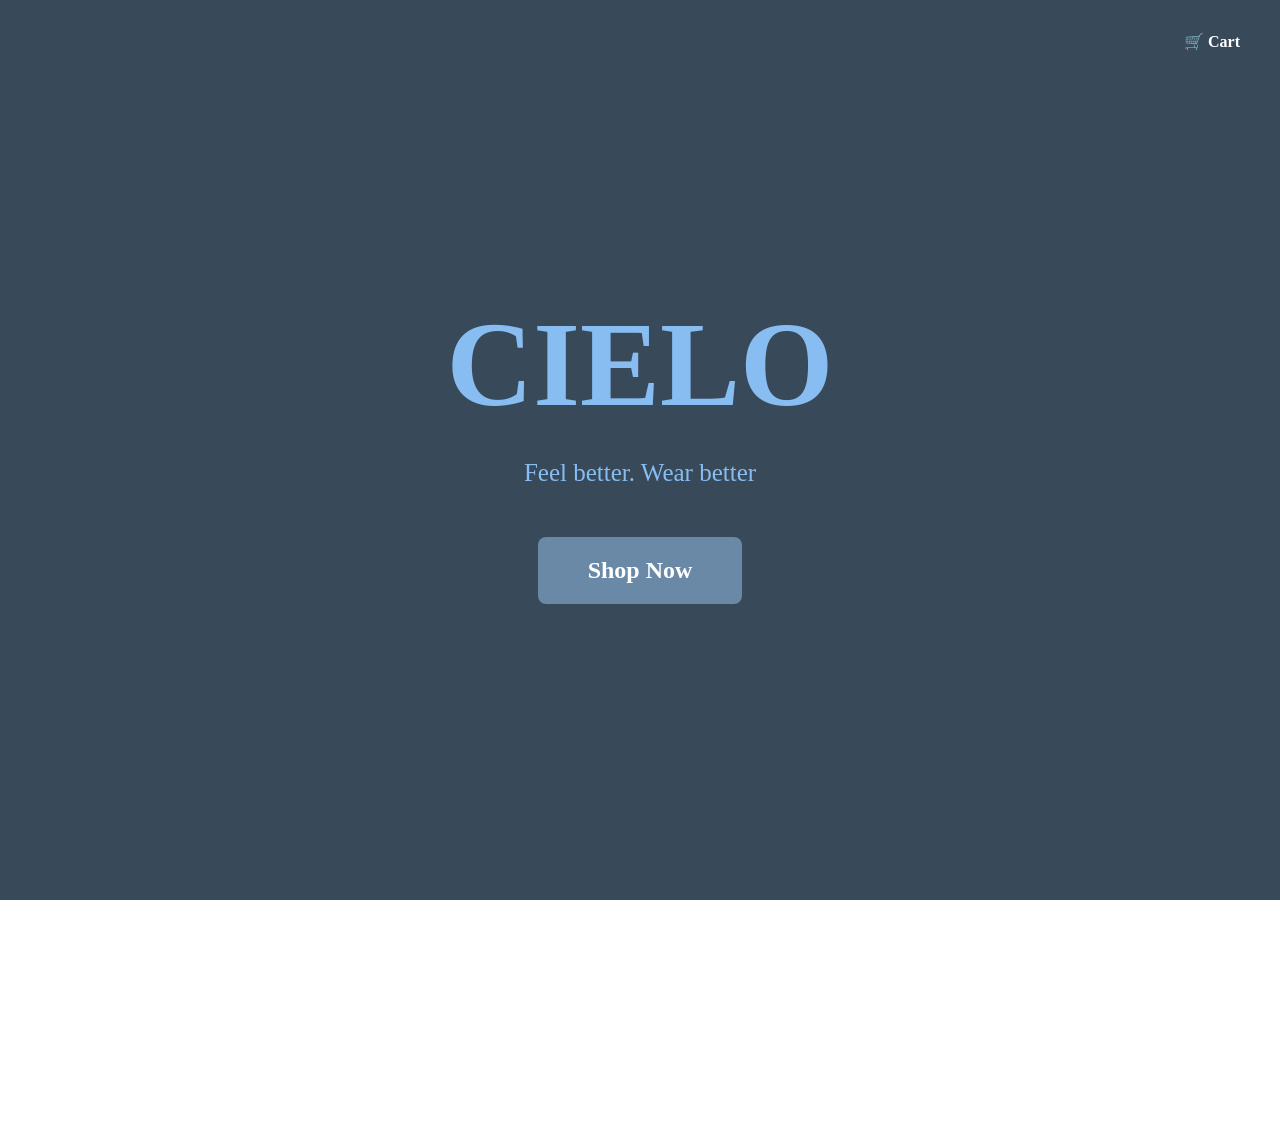
==== bootstrap_1/index.html @ 78fc7dfe "i submited my sql" ====
<!DOCTYPE html>
<html lang="en">
<head>
  <meta charset="UTF-8">
  <title>CIELO (Official).com</title>
  <link rel="stylesheet" href="index.css">
</head>
<body>

  <!-- HOME SLIDE -->
  <section id="home" class="hero">
    <div class="content">
      <h1 >CIELO</h1>
      <p >Feel better. Wear better</p>
      <a href="#shop" class="btn">Shop Now</a>
    </div>
  </section>

  <!-- SHOP SLIDE -->
  <section id="shop" class="shop">
    <h2>Shop By Category</h2>
    <div class="category-buttons">
      <a href="#hoodies" class="category">Hoodies</a>
      <a href="#shirts" class="category">Shirts</a>
      <a href="#shorts" class="category">Shorts</a>
      <a href="#pants" class="category">Pants</a>
      <a href="#shoes" class="category">Shoes</a>
      <a href="#accessories" class="category">Accessories</a>
    </div>
  </section>

  <!-- HOODIES SLIDE -->
  <section id="hoodies" class="shop">
    <a href="#shop" class="back">← Back</a>
    <h1>CIELO</h1>
    <h3>Hoodies</h3>
    <div class="products">
      <a href="#hoodie1" class="product-card">
        <div class="product-image"><img src="black_hoodie.png" alt="Black Hoodie"></div>
        <h3>Hollister Feel Good Boxy Hoodie</h3>
        <p class="price">$40</p>
      </a>
      <a href="#hoodie2" class="product-card">
        <div class="product-image"><img src="carhartt.png" alt="carhartt zip up hoodie"></div>
        <h3>Carhartt zip up hoodie</h3>
        <p class="price">$45</p>
      </a>
      <a href="#hoodie3" class="product-card">
        <div class="product-image"><img src="zip up 1.png" alt="Boxy Zip-Up Hoodie"></div>
        <h3>Boxy Zip-Up Hoodie</h3>
        <p class="price">$45</p>
      </a>
      <a href="#hoodie4" class="product-card">
        <div class="product-image"><img src="hellcat_zip.png" alt="Dodge Hoodie"></div>
        <h3>Dodge Demon Hoodie</h3>
        <p class="price">$70</p>
      </a>
      <a href="#hoodie5" class="product-card">
        <div class="product-image"><img src="camo_zip.png" alt="Camo Hoodie"></div>
        <h3>Camo Hoodie</h3>
        <p class="price">$45</p>
      </a>
    </div>
  </section>

  <!-- SHIRTS SLIDE -->
  <section id="shirts" class="shop">
    <a href="#shop" class="back">← Back</a>
    <h1>CIELO</h1>
    <h3>Shirts</h3>
    <div class="products">
      <a href="#shirt1" class="product-card">
      <div class="product-image"><img src="https://image.made-in-china.com/202f0j00sgoCcNUdlWkp/Fast-Shipping-Oversize-Unisex-100-Cotton-Heavyweight-Jersey-Plain-T-Shirt-Bulk-Blank-White-T-Shirts-for-Women.webp" alt="Shirt 1"></div>
      <h3>Shirt 1</h3><p class="price">$12</p>
    </a>
      
      <a href="#shirt2" class="product-card">
      <div class="product-image"><img src="https://img.hollisterco.com/is/image/anf/KIC_339-6289-00247-200_prod1?policy=product-medium" alt="Shirt 2"></div>
      <h3>Womans short sleeve top </h3><p class="price">$20</p>
    </a>
      
      <a href="#shirt3" class="product-card">
      <div class="product-image"><img src="https://img.hollisterco.com/is/image/anf/KIC_323-5334-00710-101_prod2?policy=product-medium" alt="Shirt 3"></div>
      <h3>Baggy Dodge Hellcat Graphic Jersey </h3><p class="price">$50</p>
    </a>

      <a href="#shirt4" class="product-card">
      <div class="product-image"><img src="https://i.pinimg.com/474x/7d/ee/d7/7deed7918bf98eb148e5378c4447752f.jpg" alt="Shirt 4"></div>
      <h3>V neck collar top</h3><p class="price">$30</p>
    </a>
      <a href="#shirt5" class="product-card">
      <div class="product-image"><img src="https://image.hm.com/assets/hm/99/6b/996b8b3f6c3fbf7877c0aab9452c991fc645b54b.jpg?imwidth=2160" alt="Shirt 5"></div>
      <h3>loose-fit printed T-shirt </h3><p class="price">$10</p>
    </a>
    </div>
  </section>

  <!-- SHORTS SLIDE -->
  <section id="shorts" class="shop">
    <a href="#shop" class="back">← Back</a>
    <h1>CIELO</h1>
    <h3>Shorts</h3>
    <div class="products">
      <a href="#short1" class="product-card">
      <div class="product-image"><img src="https://image.hm.com/assets/hm/07/47/0747f41038fe51962b147f9bc3eb5ea278b4254b.jpg?imwidth=2160" alt="Short 1"></div>
      <h3>Baggy denim shorts</h3><p class="price">$30</p>
    </a>
      <a href="#short2" class="product-card">
      <div class="product-image"><img src="https://img.hollisterco.com/is/image/anf/KIC_328-6086-00156-977_prod1?policy=product-medium" alt="Short 2"></div>
      <h3>Grey Baggy Jean Shorts</h3><p class="price">$44</p>
    </a>
      <a href="#short3" class="product-card">
      <div class="product-image"><img src="https://img.hollisterco.com/is/image/anf/KIC_328-6011-00112-280_prod1?policy=product-medium" alt="Short 3"></div>
      <h3>Light Wash Baggy Painter Jean Shorts</h3><p class="price">$44</p>
    </a>
      <a href="#short4" class="product-card">
      <div class="product-image"><img src="https://img.hollisterco.com/is/image/anf/KIC_328-6062-00125-296_prod1?policy=product-medium" alt="Short 4"></div>
      <h3>Baggy Jean Shorts</h3><p class="price">$44</p>
    </a>
      <a href="#short5" class="product-card">
      <div class="product-image"><img src="https://img.hollisterco.com/is/image/anf/KIC_328-6012-00113-276_prod1?policy=product-medium" alt="Short 5"></div>
      <h3>Dark Wash Embroidered Baggy Jean Shorts</h3><p class="price">$38</p>
    </a>
    </div>
  </section>

  <!-- PANTS SLIDE -->
  <section id="pants" class="shop">
    <a href="#shop" class="back">← Back</a>
    <h1>CIELO</h1>
    <h3>Pants</h3>
    <div class="products">
      <a href="#pant1" class="product-card"><div class="product-image"><img src="pant1.png" alt="Pant 1"></div><h3>Pant 1</h3><p class="price">$50</p></a>
      <a href="#pant2" class="product-card"><div class="product-image"><img src="pant2.png" alt="Pant 2"></div><h3>Pant 2</h3><p class="price">$52</p></a>
      <a href="#pant3" class="product-card"><div class="product-image"><img src="pant3.png" alt="Pant 3"></div><h3>Pant 3</h3><p class="price">$54</p></a>
      <a href="#pant4" class="product-card"><div class="product-image"><img src="pant4.png" alt="Pant 4"></div><h3>Pant 4</h3><p class="price">$56</p></a>
      <a href="#pant5" class="product-card"><div class="product-image"><img src="pant5.png" alt="Pant 5"></div><h3>Pant 5</h3><p class="price">$58</p></a>
    </div>
  </section>

  <!-- SHOES SLIDE -->
  <section id="shoes" class="shop">
    <a href="#shop" class="back">← Back</a>
    <h1>CIELO</h1>
    <h3>Shoes</h3>
    <div class="products">
      <a href="#shoe1" class="product-card"><div class="product-image"><img src="shoe1.png" alt="Shoe 1"></div><h3>Shoe 1</h3><p class="price">$70</p></a>
      <a href="#shoe2" class="product-card"><div class="product-image"><img src="shoe2.png" alt="Shoe 2"></div><h3>Shoe 2</h3><p class="price">$72</p></a>
      <a href="#shoe3" class="product-card"><div class="product-image"><img src="shoe3.png" alt="Shoe 3"></div><h3>Shoe 3</h3><p class="price">$74</p></a>
      <a href="#shoe4" class="product-card"><div class="product-image"><img src="shoe4.png" alt="Shoe 4"></div><h3>Shoe 4</h3><p class="price">$76</p></a>
      <a href="#shoe5" class="product-card"><div class="product-image"><img src="shoe5.png" alt="Shoe 5"></div><h3>Shoe 5</h3><p class="price">$78</p></a>
    </div>
  </section>

  <!-- ACCESSORIES SLIDE -->
  <section id="accessories" class="shop">
    <a href="#shop" class="back">← Back</a>
    <h1>CIELO</h1>
    <h3>Accessories</h3>
    <div class="products">
      <a href="#acc1" class="product-card"><div class="product-image"><img src="acc1.png" alt="Accessory 1"></div><h3>Accessory 1</h3><p class="price">$20</p></a>
      <a href="#acc2" class="product-card"><div class="product-image"><img src="acc2.png" alt="Accessory 2"></div><h3>Accessory 2</h3><p class="price">$22</p></a>
      <a href="#acc3" class="product-card"><div class="product-image"><img src="acc3.png" alt="Accessory 3"></div><h3>Accessory 3</h3><p class="price">$24</p></a>
      <a href="#acc4" class="product-card"><div class="product-image"><img src="acc4.png" alt="Accessory 4"></div><h3>Accessory 4</h3><p class="price">$26</p></a>
      <a href="#acc5" class="product-card"><div class="product-image"><img src="acc5.png" alt="Accessory 5"></div><h3>Accessory 5</h3><p class="price">$28</p></a>
    </div>
  </section>

  <!-- CHECKOUT SECTIONS -->
  <!-- Hoodies -->
  <section id="hoodie1" class="shop checkout">
    <a href="#hoodies" class="back">← Back</a>
    <div class="checkout-container">
      <div class="checkout-image"><img src="https://img.hollisterco.com/is/image/anf/KIC_322-5147-00465-901_model1?policy=product-medium"></div>
      <div class="checkout-details">
        <h2>Hollister Feel Good Boxy Hoodie</h2>
        <p class="price">$40</p>
        <p>Select Size</p>
        <div class="sizes"><button>S</button><button>M</button><button>L</button><button>XL</button></div>
        <button class="checkout-btn">Add to Cart</button>
      </div>
    </div>
  </section>

  <!-- Hoodie2 -->
  <section id="hoodie2" class="shop checkout">
    <a href="#hoodies" class="back">← Back</a>
    <div class="checkout-container">
      <div class="checkout-image"><img src="Carheartt_model.png"></div>
      <div class="checkout-details">
        <h2>Carhartt zip up hoodie</h2>
        <p class="price">$150</p>
        <p>Select Size</p>
        <div class="sizes"><button>S</button><button>M</button><button>L</button><button>XL</button></div>
        <button class="checkout-btn">Add to Cart</button>
      </div>
    </div>
  </section>

  <!-- Hoodie3 -->
  <section id="hoodie3" class="shop checkout">
    <a href="#hoodies" class="back">← Back</a>
    <div class="checkout-container">
      <div class="checkout-image"><img src="https://img.hollisterco.com/is/image/anf/KIC_322-5411-00059-122_model1?policy=product-medium"></div>
      <div class="checkout-details">
        <h2>Boxy Zip-Up Hoodie</h2>
        <p class="price">$45</p>
        <p>Select Size</p>
        <div class="sizes"><button>S</button><button>M</button><button>L</button><button>XL</button></div>
        <button class="checkout-btn">Add to Cart</button>
      </div>
    </div>
  </section>

  <!-- Hoodie4 -->
  <section id="hoodie4" class="shop checkout">
    <a href="#hoodies" class="back">← Back</a>
    <div class="checkout-container">
      <div class="checkout-image"><img src="https://img.hollisterco.com/is/image/anf/KIC_322-6164-00777-900_model1?policy=product-medium"></div>
      <div class="checkout-details">
        <h2>Dodge Demon Hoodie</h2>
        <p class="price">$70</p>
        <p>Select Size</p>
        <div class="sizes"><button>S</button><button>M</button><button>L</button><button>XL</button></div>
        <button 
          class="checkout-btn"
          data-name="Hollister Feel Good Boxy Hoodie"
          data-price="40">
          Add to Cart
        </button>            
      </div>      
    </div>
  </section>

  <!-- Hoodie5 -->
  <section id="hoodie5" class="shop checkout">
    <a href="#hoodies" class="back">← Back</a>
    <div class="checkout-container">
      <div class="checkout-image"><img src="https://img.hollisterco.com/is/image/anf/KIC_322-6139-00076-109_model1?policy=product-medium"></div>
      <div class="checkout-details">
        <h2>Camo Hoodie</h2>
        <p class="price">$45</p>
        <p>Select Size</p>
        <div class="sizes"><button>S</button><button>M</button><button>L</button><button>XL</button></div>
        <button 
          class="checkout-btn"
          data-name="Hollister Feel Good Boxy Hoodie"
          data-price="40">
          Add to Cart
        </button>            
      </div>     
    </div>
  </section>

  <!-- Shirts Checkout -->
  <section id="shirt1" class="shop checkout">
    <a href="#shirts" class="back">← Back</a>
    <div class="checkout-container">
      <div class="checkout-image"><img src="https://encrypted-tbn0.gstatic.com/images?q=tbn:ANd9GcQ5go9DrLmTOYPz5kIT8W0b8cXqViS-mxXVGw&s"></div>
      <div class="checkout-details">
        <h2>Shirt 1</h2>
        <p class="price">$35</p>
        <p>Select Size</p>
        <div class="sizes"><button>S</button><button>M</button><button>L</button><button>XL</button></div>
        <button class="checkout-btn">Add to Cart</button>
      </div>
    </div>
  </section>

  <!-- Shirt2 -->
  <section id="shirt2" class="shop checkout">
    <a href="#shirts" class="back">← Back</a>
    <div class="checkout-container">
      <div class="checkout-image"><img src="shirt2.png"></div>
      <div class="checkout-details">
        <h2>Shirt 2</h2>
        <p class="price">$38</p>
        <p>Select Size</p>
        <div class="sizes"><button>S</button><button>M</button><button>L</button><button>XL</button></div>
        <button 
          class="checkout-btn"
          data-name="Hollister Feel Good Boxy Hoodie"
          data-price="40">
          Add to Cart
        </button>      
      </div>
    </div>
  </section>

  <!-- Shirt3 -->
  <section id="shirt3" class="shop checkout">
    <a href="#shirts" class="back">← Back</a>
    <div class="checkout-container">
      <div class="checkout-image"><img src="shirt3.png"></div>
      <div class="checkout-details">
        <h2>Shirt 3</h2>
        <p class="price">$40</p>
        <p>Select Size</p>
        <div class="sizes"><button>S</button><button>M</button><button>L</button><button>XL</button></div>
        <button 
          class="checkout-btn"
          data-name="Hollister Feel Good Boxy Hoodie"
          data-price="40">
          Add to Cart
        </button>            
      </div>   
    </div>
  </section>

  <!-- Shirt4 -->
  <section id="shirt4" class="shop checkout">
    <a href="#shirts" class="back">← Back</a>
    <div class="checkout-container">
      <div class="checkout-image"><img src="shirt4.png"></div>
      <div class="checkout-details">
        <h2>Shirt 4</h2>
        <p class="price">$42</p>
        <p>Select Size</p>
        <div class="sizes"><button>S</button><button>M</button><button>L</button><button>XL</button></div>
        <button 
          class="checkout-btn"
          data-name="Hollister Feel Good Boxy Hoodie"
          data-price="40">
          Add to Cart
        </button>            
      </div>      
    </div>
  </section>

  <!-- Shirt5 -->
  <section id="shirt5" class="shop checkout">
    <a href="#shirts" class="back">← Back</a>
    <div class="checkout-container">
      <div class="checkout-image"><img src="shirt5.png"></div>
      <div class="checkout-details">
        <h2>Shirt 5</h2>
        <p class="price">$45</p>
        <p>Select Size</p>
        <div class="sizes"><button>S</button><button>M</button><button>L</button><button>XL</button></div>
        <button 
          class="checkout-btn"
          data-name="Hollister Feel Good Boxy Hoodie"
          data-price="40">
          Add to Cart
        </button>            
      </div>      
    </div>
  </section>
  <!-- SHORTS CHECKOUT -->
  <section id="short1" class="shop checkout">
    <a href="#shorts" class="back">← Back</a>
    <div class="checkout-container">
      <div class="checkout-image"><img src="short1.png"></div>
      <div class="checkout-details">
        <h2>Short 1</h2>
        <p class="price">$44</p>
        <p>Select Size</p>
        <div class="sizes"><button>S</button><button>M</button><button>L</button><button>XL</button></div>
        <button 
          class="checkout-btn"
          data-name="Hollister Feel Good Boxy Hoodie"
          data-price="40">
          Add to Cart
        </button>            
      </div>      
    </div>
  </section>

  <section id="short2" class="shop checkout">
    <a href="#shorts" class="back">← Back</a>
    <div class="checkout-container">
      <div class="checkout-image"><img src="https://img.hollisterco.com/is/image/anf/KIC_328-6086-00156-977_model1?policy=product-medium"></div>
      <div class="checkout-details">
        <h2>Grey Baggy Jean Shorts</h2>
        <p class="price">$44</p>
        <p>Select Size</p>
        <div class="sizes"><button>S</button><button>M</button><button>L</button><button>XL</button></div>
          <button 
          class="checkout-btn"
          data-name="Hollister Feel Good Boxy Hoodie"
          data-price="40">
          Add to Cart
        </button>            
      </div>
    </div>
  </section>

  <section id="short3" class="shop checkout">
    <a href="#shorts" class="back">← Back</a>
    <div class="checkout-container">
      <div class="checkout-image"><img src="https://img.hollisterco.com/is/image/anf/KIC_328-6011-00112-280_model1?policy=product-medium"></div>
      <div class="checkout-details">
        <h2>Light Wash Baggy Painter Jean Shorts</h2>
        <p class="price">$44</p>
        <p>Select Size</p>
        <div class="sizes"><button>S</button><button>M</button><button>L</button><button>XL</button></div>
        <button 
          class="checkout-btn"
          data-name="Hollister Feel Good Boxy Hoodie"
          data-price="40">
          Add to Cart
      </button>            
      </div>    
    </div>
  </section>

  <section id="short4" class="shop checkout">
    <a href="#shorts" class="back">← Back</a>
    <div class="checkout-container">
      <div class="checkout-image"><img src="https://img.hollisterco.com/is/image/anf/KIC_328-6062-00125-296_model1?policy=product-medium"></div>
      <div class="checkout-details">
        <h2>Baggy Jean Shorts</h2>
        <p class="price">$44</p>
        <p>Select Size</p>
        <div class="sizes"><button>S</button><button>M</button><button>L</button><button>XL</button></div>
        <button 
          class="checkout-btn"
          data-name="Hollister Feel Good Boxy Hoodie"
          data-price="40">
          Add to Cart
        </button>            
      </div>
    </div>
  </section>

  <section id="short5" class="shop checkout">
    <a href="#shorts" class="back">← Back</a>
    <div class="checkout-container">
      <div class="checkout-image"><img src="https://img.hollisterco.com/is/image/anf/KIC_328-6012-00113-276_model1?policy=product-medium"></div>
      <div class="checkout-details">
        <h2>Dark Wash Embroidered Baggy Jean Shorts</h2>
        <p class="price">$38</p>
        <p>Select Size</p>
        <div class="sizes"><button>S</button><button>M</button><button>L</button><button>XL</button></div>
        <button 
          class="checkout-btn"
          data-name="Hollister Feel Good Boxy Hoodie"
          data-price="40">
          Add to Cart
        </button>      
      </div>
    </div>
  </section>

  <!-- PANTS CHECKOUT -->
  <section id="pant1" class="shop checkout">
    <a href="#pants" class="back">← Back</a>
    <div class="checkout-container">
      <div class="checkout-image"><img src="pant1.png"></div>
      <div class="checkout-details">
        <h2>Pant 1</h2>
        <p class="price">$50</p>
        <p>Select Size</p>
        <div class="sizes"><button>S</button><button>M</button><button>L</button><button>XL</button></div>
       <button 
  class="checkout-btn"
  data-name="Pant 1"
  data-price="50">
  Add to Cart
</button>
      </div>
    </div>
  </section>

  <section id="pant2" class="shop checkout">
    <a href="#pants" class="back">← Back</a>
    <div class="checkout-container">
      <div class="checkout-image"><img src="pant2.png"></div>
      <div class="checkout-details">
        <h2>Pant 2</h2>
        <p class="price">$52</p>
        <p>Select Size</p>
        <div class="sizes"><button>S</button><button>M</button><button>L</button><button>XL</button></div>
        <button 
          class="checkout-btn"
          data-name="Hollister Feel Good Boxy Hoodie"
          data-price="40">
          Add to Cart
        </button>
      </div>
    </div>
  </section>

  <section id="pant3" class="shop checkout">
    <a href="#pants" class="back">← Back</a>
    <div class="checkout-container">
      <div class="checkout-image"><img src="pant3.png"></div>
      <div class="checkout-details">
        <h2>Pant 3</h2>
        <p class="price">$54</p>
        <p>Select Size</p>
        <div class="sizes"><button>S</button><button>M</button><button>L</button><button>XL</button></div>
      <button 
        class="checkout-btn"
        data-name="Hollister Feel Good Boxy Hoodie"
        data-price="40">
        Add to Cart 
      </button>
      </div>
    </div>
  </section>

  <section id="pant4" class="shop checkout">
    <a href="#pants" class="back">← Back</a>
    <div class="checkout-container">
      <div class="checkout-image"><img src="pant4.png"></div>
      <div class="checkout-details">
        <h2>Pant 4</h2>
        <p class="price">$56</p>
        <p>Select Size</p>
        <div class="sizes"><button>S</button><button>M</button><button>L</button><button>XL</button></div>
        <button  
         class="checkout-btn"
         data-name="Hollister Feel Good Boxy Hoodie"
         data-price="40">
         Add to Cart
        </button>    
      </div>
    </div>
  </section>

  <section id="pant5" class="shop checkout">
    <a href="#pants" class="back">← Back</a>
    <div class="checkout-container">
      <div class="checkout-image"><img src="pant5.png"></div>
      <div class="checkout-details">
        <h2>Pant 5</h2>
        <p class="price">$58</p>
        <p>Select Size</p>
        <div class="sizes"><button>S</button><button>M</button><button>L</button><button>XL</button></div>
        <button  
          class="checkout-btn"
          data-name="Hollister Feel Good Boxy Hoodie"
          data-price="40">
          dd to Cart
        </button>    
      </div>
    </div>
  </section>

  <!-- SHOES CHECKOUT -->
  <section id="shoe1" class="shop checkout">
    <a href="#shoes" class="back">← Back</a>
    <div class="checkout-container">
      <div class="checkout-image"><img src="shoe1.png"></div>
      <div class="checkout-details">
        <h2>Shoe 1</h2>
        <p class="price">$70</p>
        <p>Select Size</p>
        <div class="sizes"><button>S</button><button>M</button><button>L</button><button>XL</button></div>
        <button  
          class="checkout-btn"
          data-name="Hollister Feel Good Boxy Hoodie"
          data-price="40">
          dd to Cart
        </button>     
      </div>
    </div>
  </section>

  <section id="shoe2" class="shop checkout">
    <a href="#shoes" class="back">← Back</a>
    <div class="checkout-container">
      <div class="checkout-image"><img src="shoe2.png"></div>
      <div class="checkout-details">
        <h2>Shoe 2</h2>
        <p class="price">$72</p>
        <p>Select Size</p>
        <div class="sizes"><button>S</button><button>M</button><button>L</button><button>XL</button></div>
        <button  
          class="checkout-btn"
          data-name="Hollister Feel Good Boxy Hoodie"
          data-price="40">
          dd to Cart
        </button>      
      </div>
    </div>
  </section>

  <section id="shoe3" class="shop checkout">
    <a href="#shoes" class="back">← Back</a>
    <div class="checkout-container">
      <div class="checkout-image"><img src="shoe3.png"></div>
      <div class="checkout-details">
        <h2>Shoe 3</h2>
        <p class="price">$74</p>
        <p>Select Size</p>
        <div class="sizes"><button>S</button><button>M</button><button>L</button><button>XL</button></div>
        <button  
          class="checkout-btn"
          data-name="Hollister Feel Good Boxy Hoodie"
          data-price="40">
          dd to Cart
        </button>     
      </div>
    </div>
  </section>

  <section id="shoe4" class="shop checkout">
    <a href="#shoes" class="back">← Back</a>
    <div class="checkout-container">
      <div class="checkout-image"><img src="shoe4.png"></div>
      <div class="checkout-details">
        <h2>Shoe 4</h2>
        <p class="price">$76</p>
        <p>Select Size</p>
        <div class="sizes"><button>S</button><button>M</button><button>L</button><button>XL</button></div>
        <button  
          class="checkout-btn"
          data-name="Hollister Feel Good Boxy Hoodie"
          data-price="40">
          dd to Cart
        </button>
      </div>
    </div>
  </section>

  <section id="shoe5" class="shop checkout">
    <a href="#shoes" class="back">← Back</a>
    <div class="checkout-container">
      <div class="checkout-image"><img src="shoe5.png"></div>
      <div class="checkout-details">
        <h2>Shoe 5</h2>
        <p class="price">$78</p>
        <p>Select Size</p>
        <div class="sizes"><button>S</button><button>M</button><button>L</button><button>XL</button></div>
        <button  
          class="checkout-btn"
          data-name="Hollister Feel Good Boxy Hoodie"
          data-price="40">
          dd to Cart
        </button>
      </div>
    </div>
  </section>

  <!-- ACCESSORIES CHECKOUT (NO SIZE) -->
  <section id="acc1" class="shop checkout">
    <a href="#accessories" class="back">← Back</a>
    <div class="checkout-container">
      <div class="checkout-image"><img src="acc1.png"></div>
      <div class="checkout-details">
        <h2>Accessory 1</h2>
        <p class="price">$20</p>
        <button  
          class="checkout-btn"
          data-name="Hollister Feel Good Boxy Hoodie"
          data-price="40">
          dd to Cart
        </button>      </div>
    </div>
  </section>

  <section id="acc2" class="shop checkout">
    <a href="#accessories" class="back">← Back</a>
    <div class="checkout-container">
      <div class="checkout-image"><img src="acc2.png"></div>
      <div class="checkout-details">
        <h2>Accessory 2</h2>
        <p class="price">$22</p>
        <button  
          class="checkout-btn"
          data-name="Hollister Feel Good Boxy Hoodie"
          data-price="40">
          dd to Cart
        </button>      </div>
    </div>
  </section>

  <section id="acc3" class="shop checkout">
    <a href="#accessories" class="back">← Back</a>
    <div class="checkout-container">
      <div class="checkout-image"><img src="acc3.png"></div>
      <div class="checkout-details">
        <h2>Accessory 3</h2>
        <p class="price">$24</p>
         <button  
          class="checkout-btn"
          data-name="Hollister Feel Good Boxy Hoodie"
          data-price="40">
          dd to Cart
        </button>
      </div>
    </div>
  </section>

  <section id="acc4" class="shop checkout">
    <a href="#accessories" class="back">← Back</a>
    <div class="checkout-container">
      <div class="checkout-image"><img src="acc4.png"></div>
      <div class="checkout-details">
        <h2>Accessory 4</h2>
        <p class="price">$26</p>
        <button  
          class="checkout-btn"
          data-name="Hollister Feel Good Boxy Hoodie"
          data-price="40">
          dd to Cart
        </button>
      </div>
    </div>
  </section>

  <section id="acc5" class="shop checkout">
    <a href="#accessories" class="back">← Back</a>
    <div class="checkout-container">
      <div class="checkout-image"><img src="acc5.png"></div>
      <div class="checkout-details">
        <h2>Accessory 5</h2>
        <p class="price">$28</p>
        <button class="checkout-btn">Add to Cart</button>
      </div>
    </div>
  </section>

 <section id="cart" class="shop">
  <a href="#shop" class="back">← Back</a>
  <h1>Your Bag</h1>

  <div id="cart-items" style="margin-top: 30px;"></div>
  <h2 id="cart-total">Total: $0</h2>

  <button onclick="checkout()" class="checkout-btn">Checkout</button>
</section>

<a href="#cart" class="bag-btn">🛒 Cart</a>

<script src="script.js"></script>
</body>
</html>
---- bootstrap_1/index.css ----
/* RESET */
* {
  margin: 0;
  padding: 0;
  box-sizing: border-box;
}

body, html {
  font-family: "Times New Roman", Times, serif;
  scroll-behavior: smooth;
  overflow-x: hidden;
}

/* HOME SLIDE */
.hero {
  height: 100vh;
  width: 100%;
  background-color: #384959;
  color: #88BDF2;
  display: flex;
  flex-direction: column;
  justify-content: center;
  align-items: center;
  text-align: center;
  gap: 40px;

   /* ADD THIS */
  position: relative;
  z-index: 1;
}

button {
  padding: 14px 28px;
  border: none;
  border-radius: 10px;
  cursor: pointer;
  font-size: 18px;
  transition: 0.3s ease;
}

button:hover {
  transform: scale(1.05);
  background-color: #6b86a3;
}




.btn {
  padding: 20px 50px;
  background-color: #6A89A7;
  color: white;
  text-decoration: none;
  font-weight: bold;
  border-radius: 8px;
  font-size: 24px;
}

.btn:hover {
  background-color: #88BDF2;
  color: #384959;
}

/* SHOP SLIDE */
.shop {
  width: 100vw;
  height: 100vh;
  display: flex;
  flex-direction: column;
  align-items: center;
  justify-content: flex-start;
  padding-top: 60px;
  background-color: #f4f4f4;

  /* animation + positioning */
  opacity: 0;
  transform: translateY(100px);
  transition: all 0.6s ease;
  position: absolute;
  top: 0;
  left: 0;

  /* 🔥 FIX: prevent blocking clicks */
  pointer-events: none;
}

/* ACTIVE SECTION */
.shop:target {
  opacity: 1;
  transform: translateY(0);
  z-index: 10;
  pointer-events: auto;
}

/* CATEGORY BUTTONS */
.category-buttons {
  display: flex;
  flex-wrap: wrap;
  justify-content: center;
  gap: 20px;
  margin-top: 40px;
}

.category {
  padding: 20px 40px;
  background-color: #4c4d4f;
  color: white;
  text-decoration: none;
  font-size: 20px;
  border-radius: 5px;
}

.category:hover {
  background-color: #737476;
  color: #d6e8f8;
}

/* PRODUCTS */
.products {
  display: flex;
  justify-content: center;
  flex-wrap: wrap;
  gap: 30px;
  margin-top: 40px;
}

.product-card {
  background-color: #d6d6d6;
  width: 260px;
  border-radius: 20px;
  padding: 20px;
  text-align: center;
  text-decoration: none;
  color: black;
}

.product-image {
  background-color: #cfcfcf;
  border-radius: 15px;
  padding: 15px;
}

.product-image img {
  width: 100%;
  border-radius: 10px;
}

.product-card h3 {
  margin-top: 20px;
  font-size: 22px;
}

.price {
  font-size: 20px;
  margin-top: 10px;
}

/* BACK BUTTON */
.back {
  display: inline-block;
  margin-bottom: 20px;
  text-decoration: none;
  color: #384959;
  font-weight: bold;
  font-size: 20px;
}

/* CHECKOUT */
.checkout-container {
  display: flex;
  justify-content: center;
  align-items: center;
  gap: 60px;
  margin-top: 50px;
  flex-wrap: wrap;
}

.checkout-image img {
  width: 350px;
  border-radius: 12px;
}

.checkout-details {
  text-align: left;
  max-width: 400px;
}

/* SIZE BUTTONS */
.sizes {
  display: flex;
  gap: 12px;
  margin: 20px 0;
}

.sizes button {
  padding: 10px 18px;
  border: 1px solid #384959;
  background: white;
  cursor: pointer;
}

.sizes button:hover {
  background: #384959;
  color: white;
}

/* ADD TO CART */
.checkout-btn {
  padding: 15px 40px;
  background: #384959;
  color: white;
  border: none;
  border-radius: 6px;
  font-size: 18px;
  cursor: pointer;
  margin-top: 20px;
}

.checkout-btn:hover {
  background: #88BDF2;
  color: #384959;
}

/* CENTER HEADINGS */
.shop h2, .shop h1, .shop h3 {
  text-align: center;
}

/* HIDE HOME WHEN SHOP IS OPEN */
body:has(.shop:target) .hero {
  opacity: 0;
  pointer-events: none;
}

.hero .content {
  display: flex;
  flex-direction: column;
  align-items: center;
  justify-content: center;
  gap: 25px;
}

.hero .content h1 {
  font-size: 120px;
}


.hero .content p {
  margin-bottom: 25px;
  font-size: 25px;
}


.bag-btn {
  position: fixed;
  top: 20px;
  right: 20px;
  background: #384959;
  color: white;
  padding: 12px 20px;
  border-radius: 8px;
  text-decoration: none;
  font-weight: bold;
  z-index: 1000;
}


.sizes button.selected {
  background: #384959;
  color: white;
}


.checkout-btn.added {
  background: #4CAF50;
}

.sizes button.selected {
  background: #384959;
  color: white;
}
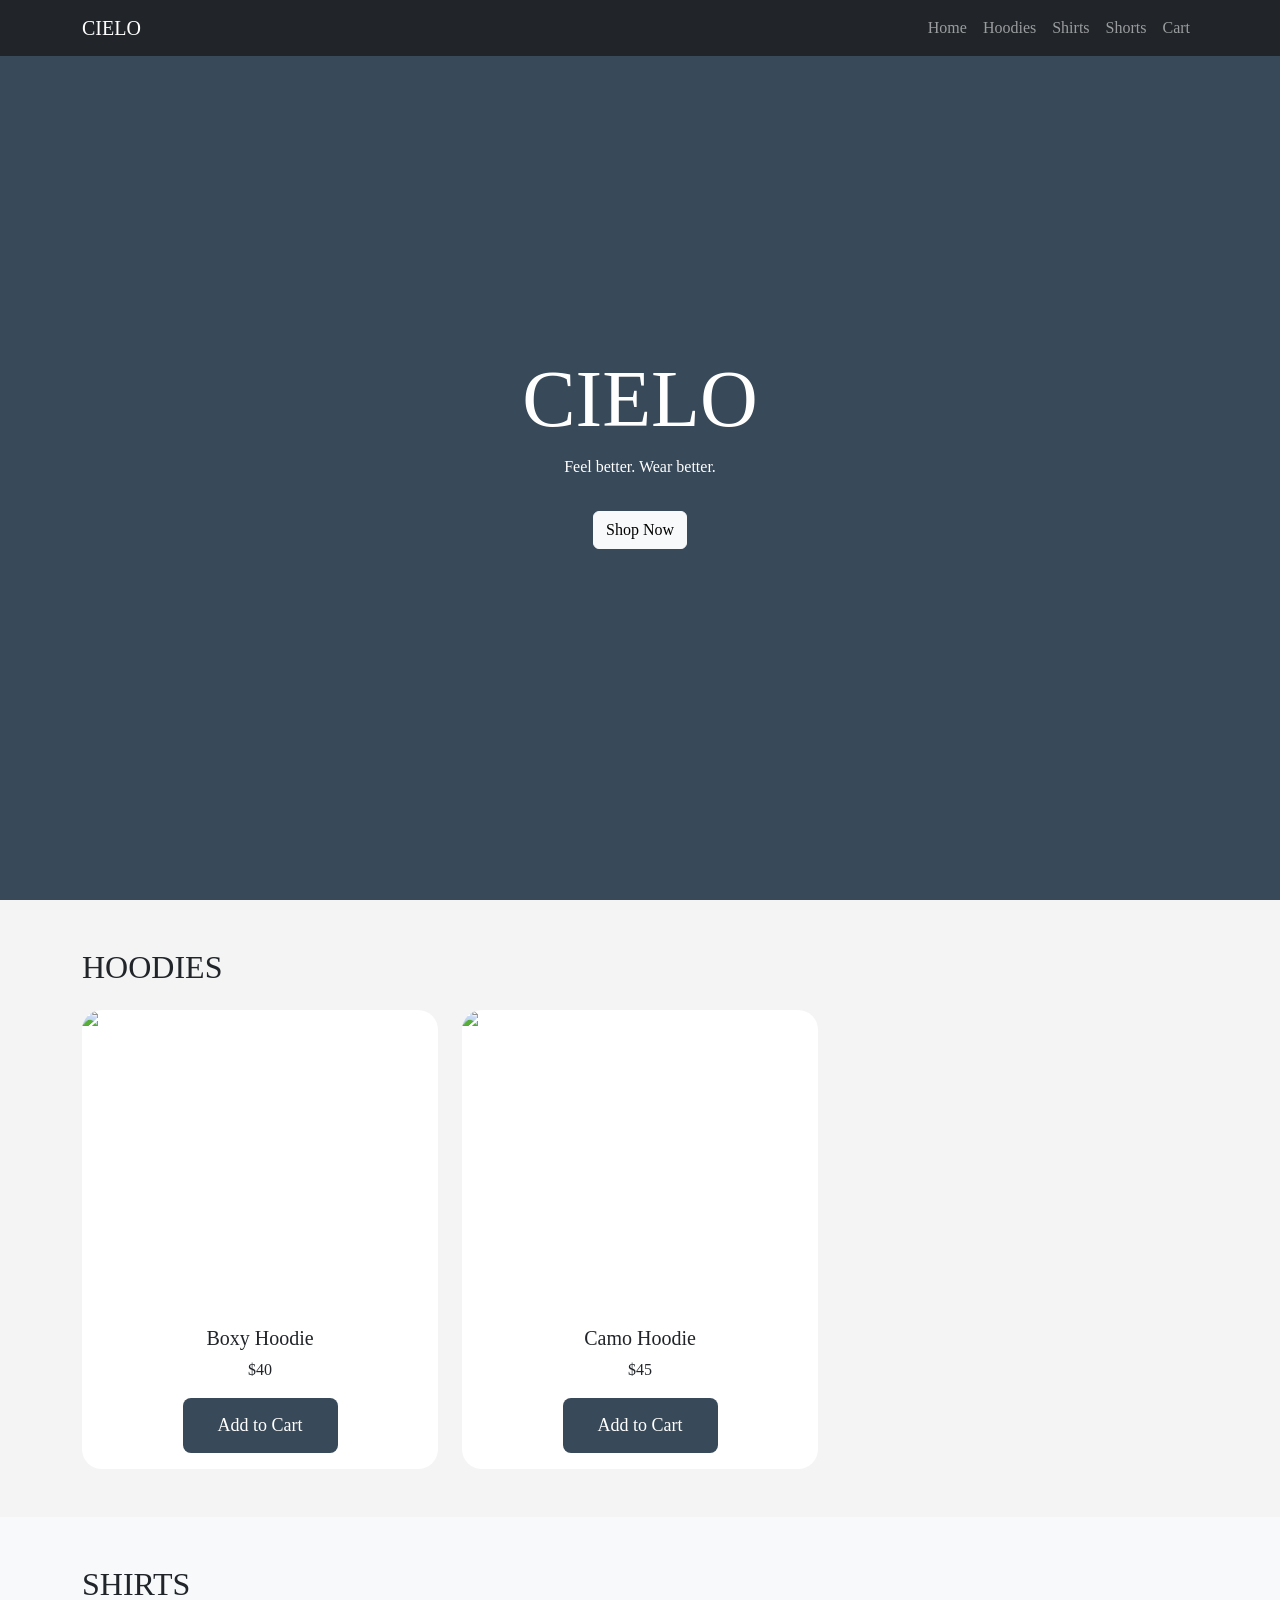
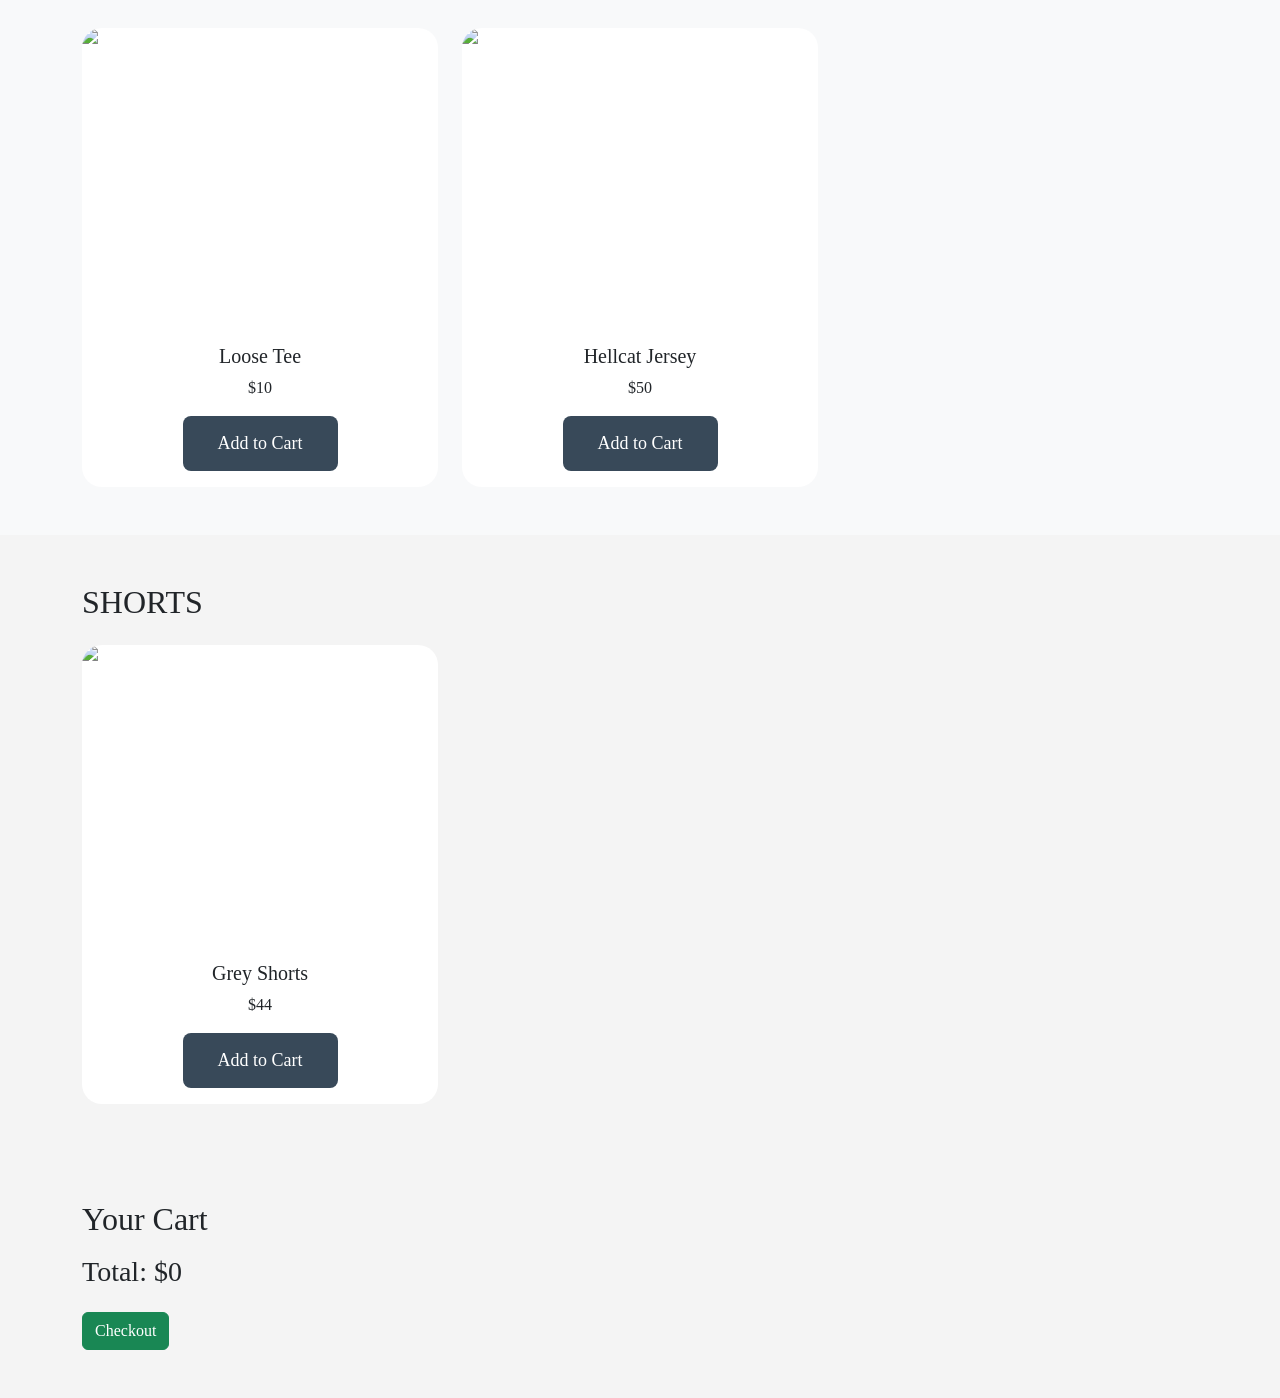
==== commit 017580d4: "i submited my bootstrap" ====
--- a/bootstrap_1/index.html
+++ b/bootstrap_1/index.html
@@ -1,730 +1,145 @@
 <!DOCTYPE html>
 <html lang="en">
 <head>
-  <meta charset="UTF-8">
-  <title>CIELO (Official).com</title>
+  <meta charset="UTF-8" />
+  <meta name="viewport" content="width=device-width, initial-scale=1.0"/>
+  <title>CIELO Official</title>
+
+  <link href="https://cdn.jsdelivr.net/npm/bootstrap@5.3.3/dist/css/bootstrap.min.css" rel="stylesheet">
   <link rel="stylesheet" href="index.css">
 </head>
+
 <body>
 
-  <!-- HOME SLIDE -->
-  <section id="home" class="hero">
-    <div class="content">
-      <h1 >CIELO</h1>
-      <p >Feel better. Wear better</p>
-      <a href="#shop" class="btn">Shop Now</a>
+<nav class="navbar navbar-expand-lg navbar-dark bg-dark fixed-top">
+  <div class="container">
+    <a class="navbar-brand" href="#">CIELO</a>
+
+    <button class="navbar-toggler" type="button" data-bs-toggle="collapse" data-bs-target="#nav">
+      <span class="navbar-toggler-icon"></span>
+    </button>
+
+    <div class="collapse navbar-collapse" id="nav">
+      <ul class="navbar-nav ms-auto">
+        <li class="nav-item"><a class="nav-link" href="#home">Home</a></li>
+        <li class="nav-item"><a class="nav-link" href="#hoodies">Hoodies</a></li>
+        <li class="nav-item"><a class="nav-link" href="#shirts">Shirts</a></li>
+        <li class="nav-item"><a class="nav-link" href="#shorts">Shorts</a></li>
+        <li class="nav-item"><a class="nav-link" href="#cart">Cart</a></li>
+      </ul>
     </div>
-  </section>
+  </div>
+</nav>
 
-  <!-- SHOP SLIDE -->
-  <section id="shop" class="shop">
-    <h2>Shop By Category</h2>
-    <div class="category-buttons">
-      <a href="#hoodies" class="category">Hoodies</a>
-      <a href="#shirts" class="category">Shirts</a>
-      <a href="#shorts" class="category">Shorts</a>
-      <a href="#pants" class="category">Pants</a>
-      <a href="#shoes" class="category">Shoes</a>
-      <a href="#accessories" class="category">Accessories</a>
-    </div>
-  </section>
-
-  <!-- HOODIES SLIDE -->
-  <section id="hoodies" class="shop">
-    <a href="#shop" class="back">← Back</a>
-    <h1>CIELO</h1>
-    <h3>Hoodies</h3>
-    <div class="products">
-      <a href="#hoodie1" class="product-card">
-        <div class="product-image"><img src="black_hoodie.png" alt="Black Hoodie"></div>
-        <h3>Hollister Feel Good Boxy Hoodie</h3>
-        <p class="price">$40</p>
-      </a>
-      <a href="#hoodie2" class="product-card">
-        <div class="product-image"><img src="carhartt.png" alt="carhartt zip up hoodie"></div>
-        <h3>Carhartt zip up hoodie</h3>
-        <p class="price">$45</p>
-      </a>
-      <a href="#hoodie3" class="product-card">
-        <div class="product-image"><img src="zip up 1.png" alt="Boxy Zip-Up Hoodie"></div>
-        <h3>Boxy Zip-Up Hoodie</h3>
-        <p class="price">$45</p>
-      </a>
-      <a href="#hoodie4" class="product-card">
-        <div class="product-image"><img src="hellcat_zip.png" alt="Dodge Hoodie"></div>
-        <h3>Dodge Demon Hoodie</h3>
-        <p class="price">$70</p>
-      </a>
-      <a href="#hoodie5" class="product-card">
-        <div class="product-image"><img src="camo_zip.png" alt="Camo Hoodie"></div>
-        <h3>Camo Hoodie</h3>
-        <p class="price">$45</p>
-      </a>
-    </div>
-  </section>
-
-  <!-- SHIRTS SLIDE -->
-  <section id="shirts" class="shop">
-    <a href="#shop" class="back">← Back</a>
-    <h1>CIELO</h1>
-    <h3>Shirts</h3>
-    <div class="products">
-      <a href="#shirt1" class="product-card">
-      <div class="product-image"><img src="https://image.made-in-china.com/202f0j00sgoCcNUdlWkp/Fast-Shipping-Oversize-Unisex-100-Cotton-Heavyweight-Jersey-Plain-T-Shirt-Bulk-Blank-White-T-Shirts-for-Women.webp" alt="Shirt 1"></div>
-      <h3>Shirt 1</h3><p class="price">$12</p>
-    </a>
-      
-      <a href="#shirt2" class="product-card">
-      <div class="product-image"><img src="https://img.hollisterco.com/is/image/anf/KIC_339-6289-00247-200_prod1?policy=product-medium" alt="Shirt 2"></div>
-      <h3>Womans short sleeve top </h3><p class="price">$20</p>
-    </a>
-      
-      <a href="#shirt3" class="product-card">
-      <div class="product-image"><img src="https://img.hollisterco.com/is/image/anf/KIC_323-5334-00710-101_prod2?policy=product-medium" alt="Shirt 3"></div>
-      <h3>Baggy Dodge Hellcat Graphic Jersey </h3><p class="price">$50</p>
-    </a>
-
-      <a href="#shirt4" class="product-card">
-      <div class="product-image"><img src="https://i.pinimg.com/474x/7d/ee/d7/7deed7918bf98eb148e5378c4447752f.jpg" alt="Shirt 4"></div>
-      <h3>V neck collar top</h3><p class="price">$30</p>
-    </a>
-      <a href="#shirt5" class="product-card">
-      <div class="product-image"><img src="https://image.hm.com/assets/hm/99/6b/996b8b3f6c3fbf7877c0aab9452c991fc645b54b.jpg?imwidth=2160" alt="Shirt 5"></div>
-      <h3>loose-fit printed T-shirt </h3><p class="price">$10</p>
-    </a>
-    </div>
-  </section>
-
-  <!-- SHORTS SLIDE -->
-  <section id="shorts" class="shop">
-    <a href="#shop" class="back">← Back</a>
-    <h1>CIELO</h1>
-    <h3>Shorts</h3>
-    <div class="products">
-      <a href="#short1" class="product-card">
-      <div class="product-image"><img src="https://image.hm.com/assets/hm/07/47/0747f41038fe51962b147f9bc3eb5ea278b4254b.jpg?imwidth=2160" alt="Short 1"></div>
-      <h3>Baggy denim shorts</h3><p class="price">$30</p>
-    </a>
-      <a href="#short2" class="product-card">
-      <div class="product-image"><img src="https://img.hollisterco.com/is/image/anf/KIC_328-6086-00156-977_prod1?policy=product-medium" alt="Short 2"></div>
-      <h3>Grey Baggy Jean Shorts</h3><p class="price">$44</p>
-    </a>
-      <a href="#short3" class="product-card">
-      <div class="product-image"><img src="https://img.hollisterco.com/is/image/anf/KIC_328-6011-00112-280_prod1?policy=product-medium" alt="Short 3"></div>
-      <h3>Light Wash Baggy Painter Jean Shorts</h3><p class="price">$44</p>
-    </a>
-      <a href="#short4" class="product-card">
-      <div class="product-image"><img src="https://img.hollisterco.com/is/image/anf/KIC_328-6062-00125-296_prod1?policy=product-medium" alt="Short 4"></div>
-      <h3>Baggy Jean Shorts</h3><p class="price">$44</p>
-    </a>
-      <a href="#short5" class="product-card">
-      <div class="product-image"><img src="https://img.hollisterco.com/is/image/anf/KIC_328-6012-00113-276_prod1?policy=product-medium" alt="Short 5"></div>
-      <h3>Dark Wash Embroidered Baggy Jean Shorts</h3><p class="price">$38</p>
-    </a>
-    </div>
-  </section>
-
-  <!-- PANTS SLIDE -->
-  <section id="pants" class="shop">
-    <a href="#shop" class="back">← Back</a>
-    <h1>CIELO</h1>
-    <h3>Pants</h3>
-    <div class="products">
-      <a href="#pant1" class="product-card"><div class="product-image"><img src="pant1.png" alt="Pant 1"></div><h3>Pant 1</h3><p class="price">$50</p></a>
-      <a href="#pant2" class="product-card"><div class="product-image"><img src="pant2.png" alt="Pant 2"></div><h3>Pant 2</h3><p class="price">$52</p></a>
-      <a href="#pant3" class="product-card"><div class="product-image"><img src="pant3.png" alt="Pant 3"></div><h3>Pant 3</h3><p class="price">$54</p></a>
-      <a href="#pant4" class="product-card"><div class="product-image"><img src="pant4.png" alt="Pant 4"></div><h3>Pant 4</h3><p class="price">$56</p></a>
-      <a href="#pant5" class="product-card"><div class="product-image"><img src="pant5.png" alt="Pant 5"></div><h3>Pant 5</h3><p class="price">$58</p></a>
-    </div>
-  </section>
-
-  <!-- SHOES SLIDE -->
-  <section id="shoes" class="shop">
-    <a href="#shop" class="back">← Back</a>
-    <h1>CIELO</h1>
-    <h3>Shoes</h3>
-    <div class="products">
-      <a href="#shoe1" class="product-card"><div class="product-image"><img src="shoe1.png" alt="Shoe 1"></div><h3>Shoe 1</h3><p class="price">$70</p></a>
-      <a href="#shoe2" class="product-card"><div class="product-image"><img src="shoe2.png" alt="Shoe 2"></div><h3>Shoe 2</h3><p class="price">$72</p></a>
-      <a href="#shoe3" class="product-card"><div class="product-image"><img src="shoe3.png" alt="Shoe 3"></div><h3>Shoe 3</h3><p class="price">$74</p></a>
-      <a href="#shoe4" class="product-card"><div class="product-image"><img src="shoe4.png" alt="Shoe 4"></div><h3>Shoe 4</h3><p class="price">$76</p></a>
-      <a href="#shoe5" class="product-card"><div class="product-image"><img src="shoe5.png" alt="Shoe 5"></div><h3>Shoe 5</h3><p class="price">$78</p></a>
-    </div>
-  </section>
-
-  <!-- ACCESSORIES SLIDE -->
-  <section id="accessories" class="shop">
-    <a href="#shop" class="back">← Back</a>
-    <h1>CIELO</h1>
-    <h3>Accessories</h3>
-    <div class="products">
-      <a href="#acc1" class="product-card"><div class="product-image"><img src="acc1.png" alt="Accessory 1"></div><h3>Accessory 1</h3><p class="price">$20</p></a>
-      <a href="#acc2" class="product-card"><div class="product-image"><img src="acc2.png" alt="Accessory 2"></div><h3>Accessory 2</h3><p class="price">$22</p></a>
-      <a href="#acc3" class="product-card"><div class="product-image"><img src="acc3.png" alt="Accessory 3"></div><h3>Accessory 3</h3><p class="price">$24</p></a>
-      <a href="#acc4" class="product-card"><div class="product-image"><img src="acc4.png" alt="Accessory 4"></div><h3>Accessory 4</h3><p class="price">$26</p></a>
-      <a href="#acc5" class="product-card"><div class="product-image"><img src="acc5.png" alt="Accessory 5"></div><h3>Accessory 5</h3><p class="price">$28</p></a>
-    </div>
-  </section>
-
-  <!-- CHECKOUT SECTIONS -->
-  <!-- Hoodies -->
-  <section id="hoodie1" class="shop checkout">
-    <a href="#hoodies" class="back">← Back</a>
-    <div class="checkout-container">
-      <div class="checkout-image"><img src="https://img.hollisterco.com/is/image/anf/KIC_322-5147-00465-901_model1?policy=product-medium"></div>
-      <div class="checkout-details">
-        <h2>Hollister Feel Good Boxy Hoodie</h2>
-        <p class="price">$40</p>
-        <p>Select Size</p>
-        <div class="sizes"><button>S</button><button>M</button><button>L</button><button>XL</button></div>
-        <button class="checkout-btn">Add to Cart</button>
-      </div>
-    </div>
-  </section>
-
-  <!-- Hoodie2 -->
-  <section id="hoodie2" class="shop checkout">
-    <a href="#hoodies" class="back">← Back</a>
-    <div class="checkout-container">
-      <div class="checkout-image"><img src="Carheartt_model.png"></div>
-      <div class="checkout-details">
-        <h2>Carhartt zip up hoodie</h2>
-        <p class="price">$150</p>
-        <p>Select Size</p>
-        <div class="sizes"><button>S</button><button>M</button><button>L</button><button>XL</button></div>
-        <button class="checkout-btn">Add to Cart</button>
-      </div>
-    </div>
-  </section>
-
-  <!-- Hoodie3 -->
-  <section id="hoodie3" class="shop checkout">
-    <a href="#hoodies" class="back">← Back</a>
-    <div class="checkout-container">
-      <div class="checkout-image"><img src="https://img.hollisterco.com/is/image/anf/KIC_322-5411-00059-122_model1?policy=product-medium"></div>
-      <div class="checkout-details">
-        <h2>Boxy Zip-Up Hoodie</h2>
-        <p class="price">$45</p>
-        <p>Select Size</p>
-        <div class="sizes"><button>S</button><button>M</button><button>L</button><button>XL</button></div>
-        <button class="checkout-btn">Add to Cart</button>
-      </div>
-    </div>
-  </section>
-
-  <!-- Hoodie4 -->
-  <section id="hoodie4" class="shop checkout">
-    <a href="#hoodies" class="back">← Back</a>
-    <div class="checkout-container">
-      <div class="checkout-image"><img src="https://img.hollisterco.com/is/image/anf/KIC_322-6164-00777-900_model1?policy=product-medium"></div>
-      <div class="checkout-details">
-        <h2>Dodge Demon Hoodie</h2>
-        <p class="price">$70</p>
-        <p>Select Size</p>
-        <div class="sizes"><button>S</button><button>M</button><button>L</button><button>XL</button></div>
-        <button 
-          class="checkout-btn"
-          data-name="Hollister Feel Good Boxy Hoodie"
-          data-price="40">
-          Add to Cart
-        </button>            
-      </div>      
-    </div>
-  </section>
-
-  <!-- Hoodie5 -->
-  <section id="hoodie5" class="shop checkout">
-    <a href="#hoodies" class="back">← Back</a>
-    <div class="checkout-container">
-      <div class="checkout-image"><img src="https://img.hollisterco.com/is/image/anf/KIC_322-6139-00076-109_model1?policy=product-medium"></div>
-      <div class="checkout-details">
-        <h2>Camo Hoodie</h2>
-        <p class="price">$45</p>
-        <p>Select Size</p>
-        <div class="sizes"><button>S</button><button>M</button><button>L</button><button>XL</button></div>
-        <button 
-          class="checkout-btn"
-          data-name="Hollister Feel Good Boxy Hoodie"
-          data-price="40">
-          Add to Cart
-        </button>            
-      </div>     
-    </div>
-  </section>
-
-  <!-- Shirts Checkout -->
-  <section id="shirt1" class="shop checkout">
-    <a href="#shirts" class="back">← Back</a>
-    <div class="checkout-container">
-      <div class="checkout-image"><img src="https://encrypted-tbn0.gstatic.com/images?q=tbn:ANd9GcQ5go9DrLmTOYPz5kIT8W0b8cXqViS-mxXVGw&s"></div>
-      <div class="checkout-details">
-        <h2>Shirt 1</h2>
-        <p class="price">$35</p>
-        <p>Select Size</p>
-        <div class="sizes"><button>S</button><button>M</button><button>L</button><button>XL</button></div>
-        <button class="checkout-btn">Add to Cart</button>
-      </div>
-    </div>
-  </section>
-
-  <!-- Shirt2 -->
-  <section id="shirt2" class="shop checkout">
-    <a href="#shirts" class="back">← Back</a>
-    <div class="checkout-container">
-      <div class="checkout-image"><img src="shirt2.png"></div>
-      <div class="checkout-details">
-        <h2>Shirt 2</h2>
-        <p class="price">$38</p>
-        <p>Select Size</p>
-        <div class="sizes"><button>S</button><button>M</button><button>L</button><button>XL</button></div>
-        <button 
-          class="checkout-btn"
-          data-name="Hollister Feel Good Boxy Hoodie"
-          data-price="40">
-          Add to Cart
-        </button>      
-      </div>
-    </div>
-  </section>
-
-  <!-- Shirt3 -->
-  <section id="shirt3" class="shop checkout">
-    <a href="#shirts" class="back">← Back</a>
-    <div class="checkout-container">
-      <div class="checkout-image"><img src="shirt3.png"></div>
-      <div class="checkout-details">
-        <h2>Shirt 3</h2>
-        <p class="price">$40</p>
-        <p>Select Size</p>
-        <div class="sizes"><button>S</button><button>M</button><button>L</button><button>XL</button></div>
-        <button 
-          class="checkout-btn"
-          data-name="Hollister Feel Good Boxy Hoodie"
-          data-price="40">
-          Add to Cart
-        </button>            
-      </div>   
-    </div>
-  </section>
-
-  <!-- Shirt4 -->
-  <section id="shirt4" class="shop checkout">
-    <a href="#shirts" class="back">← Back</a>
-    <div class="checkout-container">
-      <div class="checkout-image"><img src="shirt4.png"></div>
-      <div class="checkout-details">
-        <h2>Shirt 4</h2>
-        <p class="price">$42</p>
-        <p>Select Size</p>
-        <div class="sizes"><button>S</button><button>M</button><button>L</button><button>XL</button></div>
-        <button 
-          class="checkout-btn"
-          data-name="Hollister Feel Good Boxy Hoodie"
-          data-price="40">
-          Add to Cart
-        </button>            
-      </div>      
-    </div>
-  </section>
-
-  <!-- Shirt5 -->
-  <section id="shirt5" class="shop checkout">
-    <a href="#shirts" class="back">← Back</a>
-    <div class="checkout-container">
-      <div class="checkout-image"><img src="shirt5.png"></div>
-      <div class="checkout-details">
-        <h2>Shirt 5</h2>
-        <p class="price">$45</p>
-        <p>Select Size</p>
-        <div class="sizes"><button>S</button><button>M</button><button>L</button><button>XL</button></div>
-        <button 
-          class="checkout-btn"
-          data-name="Hollister Feel Good Boxy Hoodie"
-          data-price="40">
-          Add to Cart
-        </button>            
-      </div>      
-    </div>
-  </section>
-  <!-- SHORTS CHECKOUT -->
-  <section id="short1" class="shop checkout">
-    <a href="#shorts" class="back">← Back</a>
-    <div class="checkout-container">
-      <div class="checkout-image"><img src="short1.png"></div>
-      <div class="checkout-details">
-        <h2>Short 1</h2>
-        <p class="price">$44</p>
-        <p>Select Size</p>
-        <div class="sizes"><button>S</button><button>M</button><button>L</button><button>XL</button></div>
-        <button 
-          class="checkout-btn"
-          data-name="Hollister Feel Good Boxy Hoodie"
-          data-price="40">
-          Add to Cart
-        </button>            
-      </div>      
-    </div>
-  </section>
-
-  <section id="short2" class="shop checkout">
-    <a href="#shorts" class="back">← Back</a>
-    <div class="checkout-container">
-      <div class="checkout-image"><img src="https://img.hollisterco.com/is/image/anf/KIC_328-6086-00156-977_model1?policy=product-medium"></div>
-      <div class="checkout-details">
-        <h2>Grey Baggy Jean Shorts</h2>
-        <p class="price">$44</p>
-        <p>Select Size</p>
-        <div class="sizes"><button>S</button><button>M</button><button>L</button><button>XL</button></div>
-          <button 
-          class="checkout-btn"
-          data-name="Hollister Feel Good Boxy Hoodie"
-          data-price="40">
-          Add to Cart
-        </button>            
-      </div>
-    </div>
-  </section>
-
-  <section id="short3" class="shop checkout">
-    <a href="#shorts" class="back">← Back</a>
-    <div class="checkout-container">
-      <div class="checkout-image"><img src="https://img.hollisterco.com/is/image/anf/KIC_328-6011-00112-280_model1?policy=product-medium"></div>
-      <div class="checkout-details">
-        <h2>Light Wash Baggy Painter Jean Shorts</h2>
-        <p class="price">$44</p>
-        <p>Select Size</p>
-        <div class="sizes"><button>S</button><button>M</button><button>L</button><button>XL</button></div>
-        <button 
-          class="checkout-btn"
-          data-name="Hollister Feel Good Boxy Hoodie"
-          data-price="40">
-          Add to Cart
-      </button>            
-      </div>    
-    </div>
-  </section>
-
-  <section id="short4" class="shop checkout">
-    <a href="#shorts" class="back">← Back</a>
-    <div class="checkout-container">
-      <div class="checkout-image"><img src="https://img.hollisterco.com/is/image/anf/KIC_328-6062-00125-296_model1?policy=product-medium"></div>
-      <div class="checkout-details">
-        <h2>Baggy Jean Shorts</h2>
-        <p class="price">$44</p>
-        <p>Select Size</p>
-        <div class="sizes"><button>S</button><button>M</button><button>L</button><button>XL</button></div>
-        <button 
-          class="checkout-btn"
-          data-name="Hollister Feel Good Boxy Hoodie"
-          data-price="40">
-          Add to Cart
-        </button>            
-      </div>
-    </div>
-  </section>
-
-  <section id="short5" class="shop checkout">
-    <a href="#shorts" class="back">← Back</a>
-    <div class="checkout-container">
-      <div class="checkout-image"><img src="https://img.hollisterco.com/is/image/anf/KIC_328-6012-00113-276_model1?policy=product-medium"></div>
-      <div class="checkout-details">
-        <h2>Dark Wash Embroidered Baggy Jean Shorts</h2>
-        <p class="price">$38</p>
-        <p>Select Size</p>
-        <div class="sizes"><button>S</button><button>M</button><button>L</button><button>XL</button></div>
-        <button 
-          class="checkout-btn"
-          data-name="Hollister Feel Good Boxy Hoodie"
-          data-price="40">
-          Add to Cart
-        </button>      
-      </div>
-    </div>
-  </section>
-
-  <!-- PANTS CHECKOUT -->
-  <section id="pant1" class="shop checkout">
-    <a href="#pants" class="back">← Back</a>
-    <div class="checkout-container">
-      <div class="checkout-image"><img src="pant1.png"></div>
-      <div class="checkout-details">
-        <h2>Pant 1</h2>
-        <p class="price">$50</p>
-        <p>Select Size</p>
-        <div class="sizes"><button>S</button><button>M</button><button>L</button><button>XL</button></div>
-       <button 
-  class="checkout-btn"
-  data-name="Pant 1"
-  data-price="50">
-  Add to Cart
-</button>
-      </div>
-    </div>
-  </section>
-
-  <section id="pant2" class="shop checkout">
-    <a href="#pants" class="back">← Back</a>
-    <div class="checkout-container">
-      <div class="checkout-image"><img src="pant2.png"></div>
-      <div class="checkout-details">
-        <h2>Pant 2</h2>
-        <p class="price">$52</p>
-        <p>Select Size</p>
-        <div class="sizes"><button>S</button><button>M</button><button>L</button><button>XL</button></div>
-        <button 
-          class="checkout-btn"
-          data-name="Hollister Feel Good Boxy Hoodie"
-          data-price="40">
-          Add to Cart
-        </button>
-      </div>
-    </div>
-  </section>
-
-  <section id="pant3" class="shop checkout">
-    <a href="#pants" class="back">← Back</a>
-    <div class="checkout-container">
-      <div class="checkout-image"><img src="pant3.png"></div>
-      <div class="checkout-details">
-        <h2>Pant 3</h2>
-        <p class="price">$54</p>
-        <p>Select Size</p>
-        <div class="sizes"><button>S</button><button>M</button><button>L</button><button>XL</button></div>
-      <button 
-        class="checkout-btn"
-        data-name="Hollister Feel Good Boxy Hoodie"
-        data-price="40">
-        Add to Cart 
-      </button>
-      </div>
-    </div>
-  </section>
-
-  <section id="pant4" class="shop checkout">
-    <a href="#pants" class="back">← Back</a>
-    <div class="checkout-container">
-      <div class="checkout-image"><img src="pant4.png"></div>
-      <div class="checkout-details">
-        <h2>Pant 4</h2>
-        <p class="price">$56</p>
-        <p>Select Size</p>
-        <div class="sizes"><button>S</button><button>M</button><button>L</button><button>XL</button></div>
-        <button  
-         class="checkout-btn"
-         data-name="Hollister Feel Good Boxy Hoodie"
-         data-price="40">
-         Add to Cart
-        </button>    
-      </div>
-    </div>
-  </section>
-
-  <section id="pant5" class="shop checkout">
-    <a href="#pants" class="back">← Back</a>
-    <div class="checkout-container">
-      <div class="checkout-image"><img src="pant5.png"></div>
-      <div class="checkout-details">
-        <h2>Pant 5</h2>
-        <p class="price">$58</p>
-        <p>Select Size</p>
-        <div class="sizes"><button>S</button><button>M</button><button>L</button><button>XL</button></div>
-        <button  
-          class="checkout-btn"
-          data-name="Hollister Feel Good Boxy Hoodie"
-          data-price="40">
-          dd to Cart
-        </button>    
-      </div>
-    </div>
-  </section>
-
-  <!-- SHOES CHECKOUT -->
-  <section id="shoe1" class="shop checkout">
-    <a href="#shoes" class="back">← Back</a>
-    <div class="checkout-container">
-      <div class="checkout-image"><img src="shoe1.png"></div>
-      <div class="checkout-details">
-        <h2>Shoe 1</h2>
-        <p class="price">$70</p>
-        <p>Select Size</p>
-        <div class="sizes"><button>S</button><button>M</button><button>L</button><button>XL</button></div>
-        <button  
-          class="checkout-btn"
-          data-name="Hollister Feel Good Boxy Hoodie"
-          data-price="40">
-          dd to Cart
-        </button>     
-      </div>
-    </div>
-  </section>
-
-  <section id="shoe2" class="shop checkout">
-    <a href="#shoes" class="back">← Back</a>
-    <div class="checkout-container">
-      <div class="checkout-image"><img src="shoe2.png"></div>
-      <div class="checkout-details">
-        <h2>Shoe 2</h2>
-        <p class="price">$72</p>
-        <p>Select Size</p>
-        <div class="sizes"><button>S</button><button>M</button><button>L</button><button>XL</button></div>
-        <button  
-          class="checkout-btn"
-          data-name="Hollister Feel Good Boxy Hoodie"
-          data-price="40">
-          dd to Cart
-        </button>      
-      </div>
-    </div>
-  </section>
-
-  <section id="shoe3" class="shop checkout">
-    <a href="#shoes" class="back">← Back</a>
-    <div class="checkout-container">
-      <div class="checkout-image"><img src="shoe3.png"></div>
-      <div class="checkout-details">
-        <h2>Shoe 3</h2>
-        <p class="price">$74</p>
-        <p>Select Size</p>
-        <div class="sizes"><button>S</button><button>M</button><button>L</button><button>XL</button></div>
-        <button  
-          class="checkout-btn"
-          data-name="Hollister Feel Good Boxy Hoodie"
-          data-price="40">
-          dd to Cart
-        </button>     
-      </div>
-    </div>
-  </section>
-
-  <section id="shoe4" class="shop checkout">
-    <a href="#shoes" class="back">← Back</a>
-    <div class="checkout-container">
-      <div class="checkout-image"><img src="shoe4.png"></div>
-      <div class="checkout-details">
-        <h2>Shoe 4</h2>
-        <p class="price">$76</p>
-        <p>Select Size</p>
-        <div class="sizes"><button>S</button><button>M</button><button>L</button><button>XL</button></div>
-        <button  
-          class="checkout-btn"
-          data-name="Hollister Feel Good Boxy Hoodie"
-          data-price="40">
-          dd to Cart
-        </button>
-      </div>
-    </div>
-  </section>
-
-  <section id="shoe5" class="shop checkout">
-    <a href="#shoes" class="back">← Back</a>
-    <div class="checkout-container">
-      <div class="checkout-image"><img src="shoe5.png"></div>
-      <div class="checkout-details">
-        <h2>Shoe 5</h2>
-        <p class="price">$78</p>
-        <p>Select Size</p>
-        <div class="sizes"><button>S</button><button>M</button><button>L</button><button>XL</button></div>
-        <button  
-          class="checkout-btn"
-          data-name="Hollister Feel Good Boxy Hoodie"
-          data-price="40">
-          dd to Cart
-        </button>
-      </div>
-    </div>
-  </section>
-
-  <!-- ACCESSORIES CHECKOUT (NO SIZE) -->
-  <section id="acc1" class="shop checkout">
-    <a href="#accessories" class="back">← Back</a>
-    <div class="checkout-container">
-      <div class="checkout-image"><img src="acc1.png"></div>
-      <div class="checkout-details">
-        <h2>Accessory 1</h2>
-        <p class="price">$20</p>
-        <button  
-          class="checkout-btn"
-          data-name="Hollister Feel Good Boxy Hoodie"
-          data-price="40">
-          dd to Cart
-        </button>      </div>
-    </div>
-  </section>
-
-  <section id="acc2" class="shop checkout">
-    <a href="#accessories" class="back">← Back</a>
-    <div class="checkout-container">
-      <div class="checkout-image"><img src="acc2.png"></div>
-      <div class="checkout-details">
-        <h2>Accessory 2</h2>
-        <p class="price">$22</p>
-        <button  
-          class="checkout-btn"
-          data-name="Hollister Feel Good Boxy Hoodie"
-          data-price="40">
-          dd to Cart
-        </button>      </div>
-    </div>
-  </section>
-
-  <section id="acc3" class="shop checkout">
-    <a href="#accessories" class="back">← Back</a>
-    <div class="checkout-container">
-      <div class="checkout-image"><img src="acc3.png"></div>
-      <div class="checkout-details">
-        <h2>Accessory 3</h2>
-        <p class="price">$24</p>
-         <button  
-          class="checkout-btn"
-          data-name="Hollister Feel Good Boxy Hoodie"
-          data-price="40">
-          dd to Cart
-        </button>
-      </div>
-    </div>
-  </section>
-
-  <section id="acc4" class="shop checkout">
-    <a href="#accessories" class="back">← Back</a>
-    <div class="checkout-container">
-      <div class="checkout-image"><img src="acc4.png"></div>
-      <div class="checkout-details">
-        <h2>Accessory 4</h2>
-        <p class="price">$26</p>
-        <button  
-          class="checkout-btn"
-          data-name="Hollister Feel Good Boxy Hoodie"
-          data-price="40">
-          dd to Cart
-        </button>
-      </div>
-    </div>
-  </section>
-
-  <section id="acc5" class="shop checkout">
-    <a href="#accessories" class="back">← Back</a>
-    <div class="checkout-container">
-      <div class="checkout-image"><img src="acc5.png"></div>
-      <div class="checkout-details">
-        <h2>Accessory 5</h2>
-        <p class="price">$28</p>
-        <button class="checkout-btn">Add to Cart</button>
-      </div>
-    </div>
-  </section>
-
- <section id="cart" class="shop">
-  <a href="#shop" class="back">← Back</a>
-  <h1>Your Bag</h1>
-
-  <div id="cart-items" style="margin-top: 30px;"></div>
-  <h2 id="cart-total">Total: $0</h2>
-
-  <button onclick="checkout()" class="checkout-btn">Checkout</button>
+<!-- HOME -->
+<section id="home" class="text-center text-white d-flex align-items-center justify-content-center"
+  style="height:100vh; background:#384959;">
+  <div>
+    <h1 style="font-size:80px;">CIELO</h1>
+    <p>Feel better. Wear better.</p>
+    <a href="#hoodies" class="btn btn-light mt-3">Shop Now</a>
+  </div>
 </section>
 
-<a href="#cart" class="bag-btn">🛒 Cart</a>
+<!-- HOODIES -->
+<section id="hoodies" class="py-5">
+  <div class="container">
+    <h2 class="mb-4">HOODIES</h2>
+    <div class="row g-4">
+
+      <div class="col-md-4">
+        <div class="card">
+          <img src="https://img.hollisterco.com/is/image/anf/KIC_322-5147-00465-901_model1?policy=product-medium">
+          <div class="card-body">
+            <h5>Boxy Hoodie</h5>
+            <p>$40</p>
+            <button class="btn btn-dark checkout-btn" data-name="Boxy Hoodie" data-price="40">Add to Cart</button>
+          </div>
+        </div>
+      </div>
+
+      <div class="col-md-4">
+        <div class="card">
+          <img src="https://img.hollisterco.com/is/image/anf/KIC_322-6139-00076-109_model1?policy=product-medium">
+          <div class="card-body">
+            <h5>Camo Hoodie</h5>
+            <p>$45</p>
+            <button class="btn btn-dark checkout-btn" data-name="Camo Hoodie" data-price="45">Add to Cart</button>
+          </div>
+        </div>
+      </div>
+
+    </div>
+  </div>
+</section>
+
+<!-- SHIRTS -->
+<section id="shirts" class="py-5 bg-light">
+  <div class="container">
+    <h2 class="mb-4">SHIRTS</h2>
+    <div class="row g-4">
+
+      <div class="col-md-4">
+        <div class="card">
+          <img src="https://image.hm.com/assets/hm/99/6b/996b8b3f6c3fbf7877c0aab9452c991fc645b54b.jpg?imwidth=2160">
+          <div class="card-body">
+            <h5>Loose Tee</h5>
+            <p>$10</p>
+            <button class="btn btn-dark checkout-btn" data-name="Loose Tee" data-price="10">Add to Cart</button>
+          </div>
+        </div>
+      </div>
+
+      <div class="col-md-4">
+        <div class="card">
+          <img src="https://img.hollisterco.com/is/image/anf/KIC_323-5334-00710-101_prod2?policy=product-medium">
+          <div class="card-body">
+            <h5>Hellcat Jersey</h5>
+            <p>$50</p>
+            <button class="btn btn-dark checkout-btn" data-name="Hellcat Jersey" data-price="50">Add to Cart</button>
+          </div>
+        </div>
+      </div>
+
+    </div>
+  </div>
+</section>
+
+<!-- SHORTS -->
+<section id="shorts" class="py-5">
+  <div class="container">
+    <h2 class="mb-4">SHORTS</h2>
+    <div class="row g-4">
+
+      <div class="col-md-4">
+        <div class="card">
+          <img src="https://img.hollisterco.com/is/image/anf/KIC_328-6086-00156-977_model1?policy=product-medium">
+          <div class="card-body">
+            <h5>Grey Shorts</h5>
+            <p>$44</p>
+            <button class="btn btn-dark checkout-btn" data-name="Grey Shorts" data-price="44">Add to Cart</button>
+          </div>
+        </div>
+      </div>
+
+    </div>
+  </div>
+</section>
+
+<!-- CART -->
+<section id="cart" class="py-5">
+  <div class="container">
+    <h2>Your Cart</h2>
+
+    <div id="cart-items" class="my-3"></div>
+    <h3 id="cart-total">Total: $0</h3>
+
+    <button class="btn btn-success mt-3" onclick="checkout()">Checkout</button>
+  </div>
+</section>
 
 <script src="script.js"></script>
+<script src="https://cdn.jsdelivr.net/npm/bootstrap@5.3.3/dist/js/bootstrap.bundle.min.js"></script>
+
 </body>
-</html>
+</html>
--- a/bootstrap_1/index.css
+++ b/bootstrap_1/index.css
@@ -1,4 +1,4 @@
-/* RESET */
+
 * {
   margin: 0;
   padding: 0;
@@ -9,186 +9,141 @@
   font-family: "Times New Roman", Times, serif;
   scroll-behavior: smooth;
   overflow-x: hidden;
-}
-
-/* HOME SLIDE */
+  background-color: #f4f4f4;
+}
+
+
 .hero {
-  height: 100vh;
+  min-height: 100vh;
   width: 100%;
-  background-color: #384959;
+  background: linear-gradient(rgba(56,73,89,.8), rgba(56,73,89,.8)),
+  url("https://images.unsplash.com/photo-1441986300917-64674bd600d8?q=80&w=2070&auto=format&fit=crop");
+  background-size: cover;
+  background-position: center;
+
   color: #88BDF2;
-  display: flex;
-  flex-direction: column;
+
+  display: flex;
   justify-content: center;
   align-items: center;
   text-align: center;
-  gap: 40px;
-
-   /* ADD THIS */
+
   position: relative;
   z-index: 1;
-}
-
-button {
-  padding: 14px 28px;
-  border: none;
-  border-radius: 10px;
-  cursor: pointer;
-  font-size: 18px;
-  transition: 0.3s ease;
-}
-
-button:hover {
-  transform: scale(1.05);
-  background-color: #6b86a3;
-}
-
-
-
-
-.btn {
-  padding: 20px 50px;
-  background-color: #6A89A7;
-  color: white;
-  text-decoration: none;
-  font-weight: bold;
-  border-radius: 8px;
-  font-size: 24px;
-}
-
-.btn:hover {
-  background-color: #88BDF2;
-  color: #384959;
-}
-
-/* SHOP SLIDE */
-.shop {
-  width: 100vw;
-  height: 100vh;
+
+  padding: 20px;
+}
+
+.hero .content {
   display: flex;
   flex-direction: column;
   align-items: center;
-  justify-content: flex-start;
-  padding-top: 60px;
+  gap: 25px;
+}
+
+.hero .content h1 {
+  font-size: 110px;
+  letter-spacing: 6px;
+}
+
+.hero .content p {
+  font-size: 26px;
+}
+
+
+.btn-custom {
+  background-color: #6A89A7;
+  color: white;
+  border-radius: 10px;
+  padding: 14px 35px;
+  font-size: 20px;
+  font-weight: bold;
+  transition: 0.3s ease;
+}
+
+.btn-custom:hover {
+  background-color: #88BDF2;
+  color: #384959;
+  transform: scale(1.05);
+}
+
+
+.shop {
+  min-height: 100vh;
+  padding: 100px 20px;
   background-color: #f4f4f4;
-
-  /* animation + positioning */
-  opacity: 0;
-  transform: translateY(100px);
-  transition: all 0.6s ease;
-  position: absolute;
-  top: 0;
-  left: 0;
-
-  /* 🔥 FIX: prevent blocking clicks */
-  pointer-events: none;
-}
-
-/* ACTIVE SECTION */
-.shop:target {
-  opacity: 1;
-  transform: translateY(0);
-  z-index: 10;
-  pointer-events: auto;
-}
-
-/* CATEGORY BUTTONS */
-.category-buttons {
+}
+
+
+.shop h1,
+.shop h2,
+.shop h3 {
+  text-align: center;
+  margin-bottom: 30px;
+  color: #384959;
+}
+
+
+.card {
+  border: none;
+  border-radius: 20px;
+  overflow: hidden;
+  transition: 0.3s ease;
+  height: 100%;
+}
+
+.card:hover {
+  transform: translateY(-8px);
+  box-shadow: 0 10px 25px rgba(0,0,0,.15);
+}
+
+.card img {
+  height: 300px;
+  object-fit: cover;
+}
+
+.card-body {
+  text-align: center;
+}
+
+.price {
+  font-size: 20px;
+  font-weight: bold;
+  color: #384959;
+}
+
+
+.back {
+  text-decoration: none;
+  font-size: 20px;
+  font-weight: bold;
+  color: #384959;
+}
+
+
+.checkout-container {
   display: flex;
   flex-wrap: wrap;
   justify-content: center;
-  gap: 20px;
-  margin-top: 40px;
-}
-
-.category {
-  padding: 20px 40px;
-  background-color: #4c4d4f;
-  color: white;
-  text-decoration: none;
-  font-size: 20px;
-  border-radius: 5px;
-}
-
-.category:hover {
-  background-color: #737476;
-  color: #d6e8f8;
-}
-
-/* PRODUCTS */
-.products {
-  display: flex;
-  justify-content: center;
+  align-items: center;
+  gap: 50px;
+}
+
+.checkout-image img {
+  width: 100%;
+  max-width: 350px;
+  border-radius: 15px;
+}
+
+.checkout-details {
+  max-width: 400px;
+}
+
+
+.sizes {
+  display: flex;
   flex-wrap: wrap;
-  gap: 30px;
-  margin-top: 40px;
-}
-
-.product-card {
-  background-color: #d6d6d6;
-  width: 260px;
-  border-radius: 20px;
-  padding: 20px;
-  text-align: center;
-  text-decoration: none;
-  color: black;
-}
-
-.product-image {
-  background-color: #cfcfcf;
-  border-radius: 15px;
-  padding: 15px;
-}
-
-.product-image img {
-  width: 100%;
-  border-radius: 10px;
-}
-
-.product-card h3 {
-  margin-top: 20px;
-  font-size: 22px;
-}
-
-.price {
-  font-size: 20px;
-  margin-top: 10px;
-}
-
-/* BACK BUTTON */
-.back {
-  display: inline-block;
-  margin-bottom: 20px;
-  text-decoration: none;
-  color: #384959;
-  font-weight: bold;
-  font-size: 20px;
-}
-
-/* CHECKOUT */
-.checkout-container {
-  display: flex;
-  justify-content: center;
-  align-items: center;
-  gap: 60px;
-  margin-top: 50px;
-  flex-wrap: wrap;
-}
-
-.checkout-image img {
-  width: 350px;
-  border-radius: 12px;
-}
-
-.checkout-details {
-  text-align: left;
-  max-width: 400px;
-}
-
-/* SIZE BUTTONS */
-.sizes {
-  display: flex;
-  gap: 12px;
+  gap: 10px;
   margin: 20px 0;
 }
 
@@ -196,58 +151,29 @@
   padding: 10px 18px;
   border: 1px solid #384959;
   background: white;
-  cursor: pointer;
-}
-
-.sizes button:hover {
+  transition: 0.3s ease;
+}
+
+.sizes button:hover,
+.sizes button.selected {
   background: #384959;
   color: white;
 }
 
-/* ADD TO CART */
+
 .checkout-btn {
-  padding: 15px 40px;
+  padding: 14px 35px;
   background: #384959;
   color: white;
   border: none;
-  border-radius: 6px;
+  border-radius: 8px;
   font-size: 18px;
-  cursor: pointer;
-  margin-top: 20px;
+  transition: 0.3s ease;
 }
 
 .checkout-btn:hover {
   background: #88BDF2;
   color: #384959;
-}
-
-/* CENTER HEADINGS */
-.shop h2, .shop h1, .shop h3 {
-  text-align: center;
-}
-
-/* HIDE HOME WHEN SHOP IS OPEN */
-body:has(.shop:target) .hero {
-  opacity: 0;
-  pointer-events: none;
-}
-
-.hero .content {
-  display: flex;
-  flex-direction: column;
-  align-items: center;
-  justify-content: center;
-  gap: 25px;
-}
-
-.hero .content h1 {
-  font-size: 120px;
-}
-
-
-.hero .content p {
-  margin-bottom: 25px;
-  font-size: 25px;
 }
 
 
@@ -258,25 +184,42 @@
   background: #384959;
   color: white;
   padding: 12px 20px;
-  border-radius: 8px;
+  border-radius: 10px;
   text-decoration: none;
   font-weight: bold;
   z-index: 1000;
 }
 
-
-.sizes button.selected {
-  background: #384959;
-  color: white;
-}
-
-
-.checkout-btn.added {
-  background: #4CAF50;
-}
-
-.sizes button.selected {
-  background: #384959;
-  color: white;
-}
-
+/* MOBILE RESPONSIVE */
+@media (max-width: 768px) {
+
+  .hero .content h1 {
+    font-size: 60px;
+  }
+
+  .hero .content p {
+    font-size: 18px;
+  }
+
+  .card img {
+    height: 220px;
+  }
+
+  .checkout-container {
+    flex-direction: column;
+    text-align: center;
+  }
+
+  .checkout-details {
+    text-align: center;
+  }
+
+  .sizes {
+    justify-content: center;
+  }
+
+  .bag-btn {
+    padding: 10px 15px;
+    font-size: 14px;
+  }
+}
